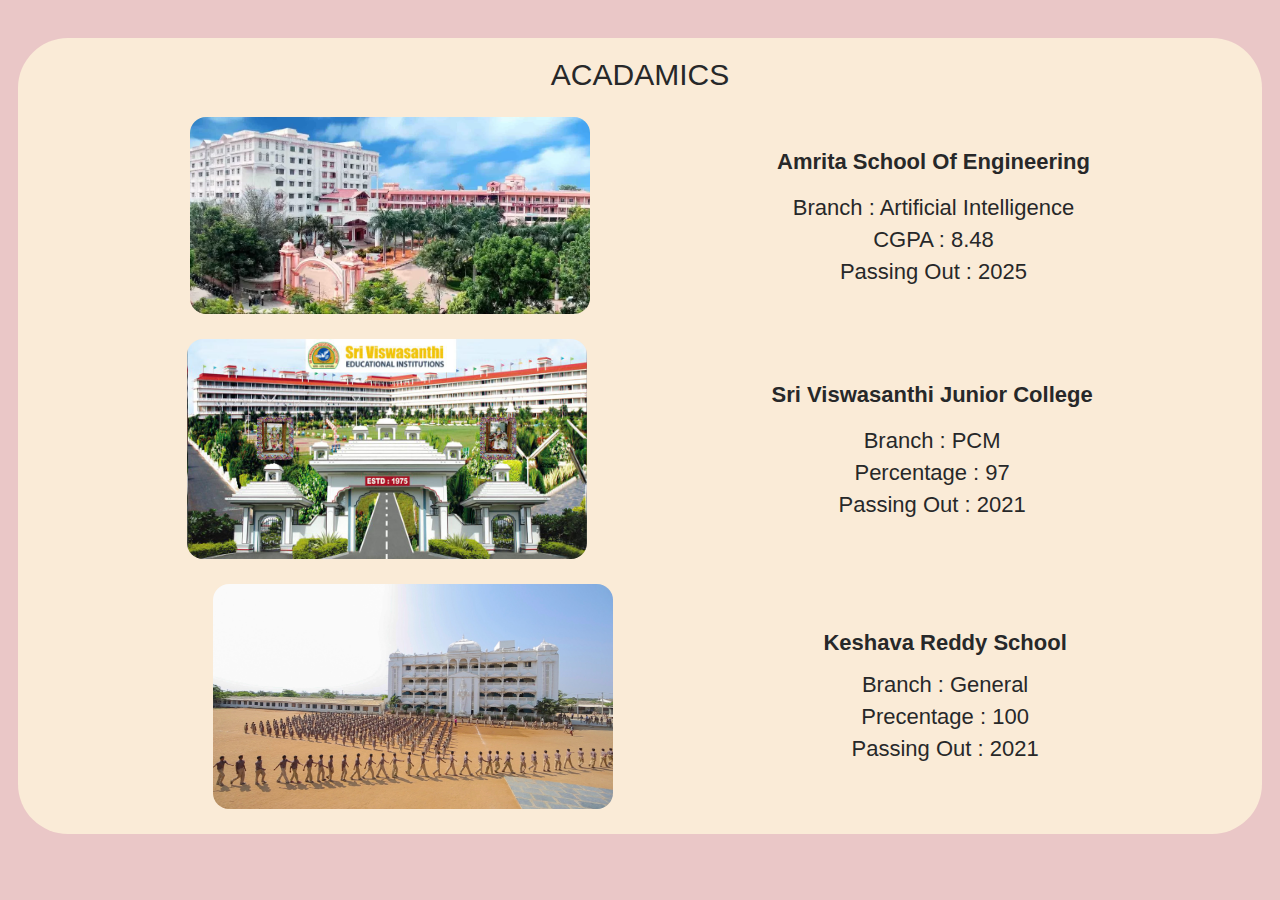
==== Acadamics.html @ 74c780b9 "Add files via upload" ====
<!DOCTYPE html>
<html lang="en">
<head>
  <meta http-equiv="Content-Type" content="text/html; charset=UTF-8">
  <meta name="viewport" content="width=device-width, initial-scale=1.0">
  <link rel="preconnect" href="https://fonts.googleapis.com/">
  <link rel="preconnect" href="https://fonts.gstatic.com/" crossorigin="">
  <link href="https://fonts.googleapis.com/css2?family=Roboto:wght@400;500&amp;display=swap" rel="stylesheet">
  <link rel="stylesheet" href="website.css">
  <link rel="icon" href="image.png">
  <title>Acadamics</title>
</head>
<body>
  <div class="middle-container">
    <div class="about">
      ACADAMICS
    </div>
    <div class="introduction">
        <img class="intro-image" src="amrita-school-of-engineering-bangalore.png" alt="Introduction Picture">
        <div>
          <p class="intro-info">Amrita School Of Engineering </p> 
          <p class="intro1">Branch : Artificial Intelligence</p>
          <p class="intro1">CGPA : 8.48</p>
          <p class="intro1">Passing Out : 2025</p>
        </div>
    </div>

    <div class="introduction">
      <img class="intro-image" src="College.jpg" alt="Introduction Picture">
      <div>
        <p class="intro-info">Sri Viswasanthi Junior College </p> 
        <p class="intro1">Branch : PCM</p>
        <p class="intro1">Percentage : 97</p>
        <p class="intro1">Passing Out : 2021</p>
      </div>
    </div>

    <div class="introduction">
      <img class="intro-image" src="Panyam5.jpg" alt="Introduction Picture">
      <div>
        <h2 class="intro-info">Keshava Reddy School </h2> 
        <p class="intro1">Branch : General</p>
        <p class="intro1">Precentage : 100</p>
        <p class="intro1">Passing Out : 2021</p>
      </div>
    </div>
</body>
</html>
---- website.css ----
body{
  font-family: "Open Sans", sans-serif,Arial;
  color: #272829;
  padding :10px 10px; 
  background-color: rgb(234, 199, 199);  
}

.Main-Container{
  background: url(IMG_20240810_232046_0.png) no-repeat bottom left;
  border-radius: 50px;
  height: 100vh;
  opacity: 0.85;
  width: 100%;
}
.image{
  width: 100%;
  height: 100vh;
  object-fit: cover;
  object-position: center;
  position: relative;
  /* opacity: 0.75; */
  border-radius: 50px;
}
.name{
  position: absolute;
  font-weight: 500;
  top: 150px;
  left: 150px;
  align-items: center;
  font-size: 56px;
}

.info{
  position: absolute;
  top: 230px;
  left: 150px;
  align-items: center;
  font-size: 50px;
}
.social-links{
  width: 200px;
  display: flex;
  justify-content: space-between;
  align-items: center;
  position: absolute;
  top: 360px;
  left: 160px;
  transition: opacity 0.25s;
  
}


.sociallink,.sociallink-f,.sociallink-l{
  width: 26px;
  cursor: pointer;
}

.sociallink:hover{
  opacity: 0.5;
}

.sociallink-f:hover{
  opacity: 0.5;
}
.sociallink-l:hover{
  opacity: 0.5;
}
.sociallink-l{
  border-radius: 4px;
}

.sociallink-f{
  border-radius: 16px;
}

a{
  text-decoration: none;
  cursor: auto;
}


.middle-container {
  color: #272829;
  background-color: antiquewhite;
  padding-bottom: 25px;
  border-radius: 50px;
  padding-left: 25px;
  padding-right: 25px;
}


.modify-buttons{
  margin-top: 50px;
  display: flex;
  flex-direction: column;
  row-gap: 15px;
  text-align: center;
}
.Acadamics-button,.Projects-button,.Interests-button{
  border: none;
  font-size: 30px;
  background-color: antiquewhite;
  padding: 6px 16px;
  color: cadetblue;
  border-radius: 10px;
  cursor: pointer;
  font-family: "Open Sans", sans-serif, Arial;
}

.Acadamics-button:hover,.Projects-button:hover,.Interests-button:hover{
  box-shadow: 2px 3px 4px cadetblue;


}
.about{
  text-align: center;
  margin-top: 20px;
  font-size: 30px;
  padding-top: 20px;
}

.introduction{
  margin-top: 25px;
  display: flex;
  flex-direction: row;
  justify-content: space-evenly;
  align-items: center;
}


.intro-image,.skills-image{
  width: 400px;
  margin-right: 40px;
  border-radius: 16px;
}

.intro-info{
  padding-bottom: 12px;
  font-weight: bold;
}



.intro,.intro-info,.skill-info{
  margin-left: 0px;
  font-size: 22px;
  line-height: 30px;
  text-align: center;
}

.intro1{
  margin-top: -16px;
  font-size: 22px;
  text-align: center;

}
.about-spec{
  text-align: center;
  margin-top: 20px;
  font-size: 28px;
  padding-top: 20px;
}

.end-info1{
  font-size: 40px;
  text-align: center;
  color: cadetblue;
}
.end-info2{
  font-size: 30px;
  text-align: center;
  color: cadetblue;
}

.end-info3{  
  font-size: 25px;
  text-align: center;
  font-weight:500;
}

.contact{
  margin-top: 40px;
  font-size: 20px;
  text-align: center;
  margin-bottom: 30px;
}

.mail{
  background-color: antiquewhite;
  padding: 6px 16px;
  color: cadetblue;
  border-radius: 10px;
  cursor: pointer;
}

.social-links-last{
  margin-top: 40px;
  font-size: 20px;
  text-align: center;
  margin-bottom: 30px; 
}

.footer-link{
  color: cadetblue;
  padding: 10px;
  cursor: pointer;
}
.contact{
  margin-top: 40px;
  font-size: 20px;
  text-align: center;
  margin-bottom: 30px;
}
.footer-link:hover{
  color: #F7F5EB;
}
.copyright{
  font-size: 18px;
  color: #F7F5EB;
  padding-left: 10px;
}




@media (max-width:900px){

  .introduction{
    flex-direction: column;
  }
  .social-links{
    margin-top: -30px;
  }
  
  .name{
    font-size: 40px;
  }
  .intro-image,.skills-image{
    margin-left: 28px;
  }
  .info {
    font-size: 30px;
  }
}


@media (max-width:400px){

  .introduction{
    flex-direction: column;
  }
  .social-links{
    margin-top: -60px;
    margin-left: -60px;
    width: 170px;
    
  }
  
  .name{
    font-size: 30px;
    margin-left: -50px;
  }
  .intro-image,.skills-image{
    margin-left: 28px;
    width: 250px;
  }
  .info {
    font-size: 30px;
    margin-left: -50px;
    margin-top: 0px;
  }
  .intro{
    font-size: 18px;
  }
}








/* 
@media (max-width: 768px) {
  h1 {
    font-size: 40px;
  }

  .info {
    font-size: 30px;
  }

  .social-links {
    margin-top: 10px;
  }

  .middle-container {
    margin: 10px 0;
  }

  .about {
    font-size: 24px;
  }

  .intro-image {
    max-width: 300px;
    margin-bottom: 10px;
  }

  .intro {
    font-size: 18px;
  }

  .intro1 {
    font-size: 18px;
  }
} */
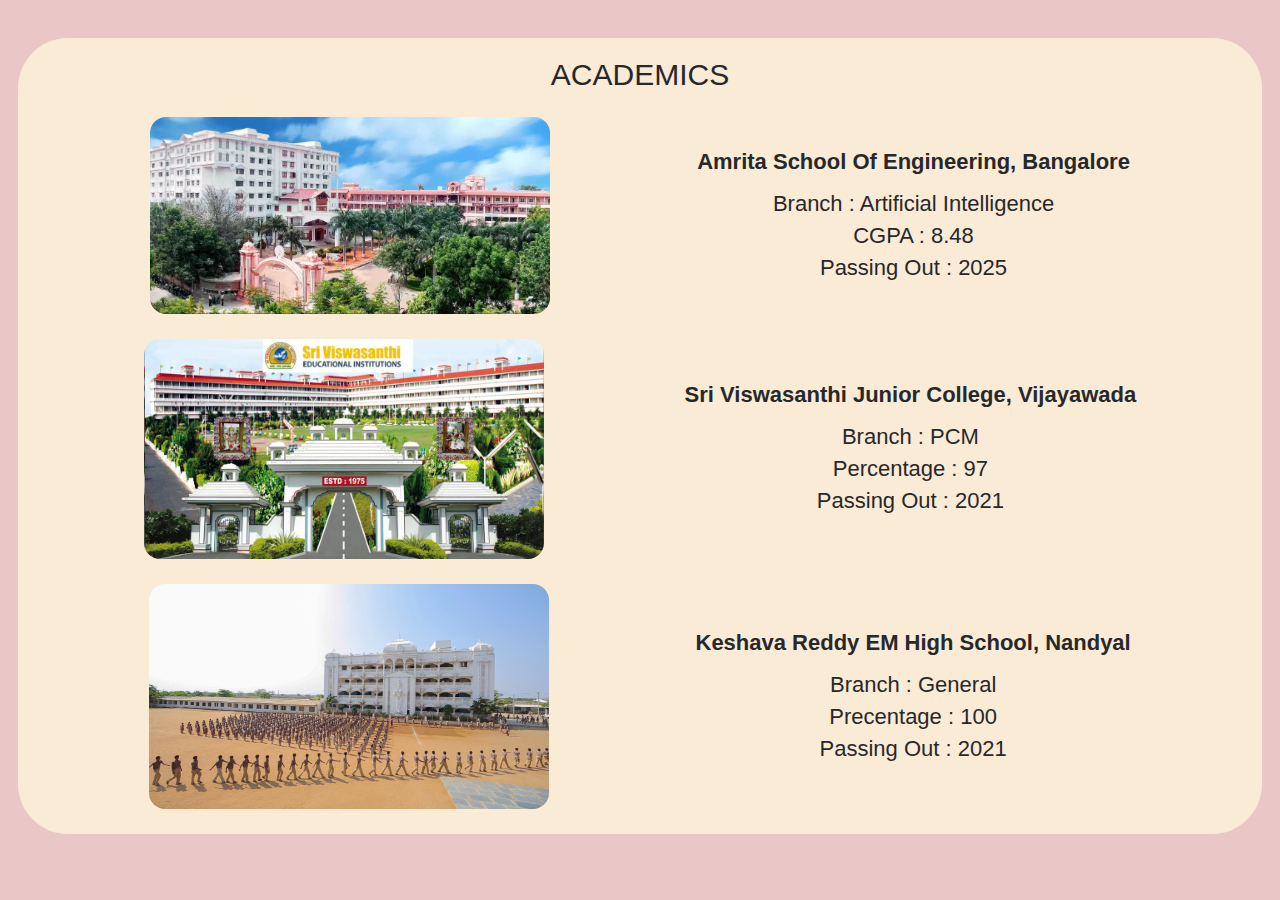
==== commit 850371fd: "Update Acadamics.html" ====
--- a/Acadamics.html
+++ b/Acadamics.html
@@ -13,12 +13,12 @@
 <body>
   <div class="middle-container">
     <div class="about">
-      ACADAMICS
+      ACADEMICS
     </div>
     <div class="introduction">
         <img class="intro-image" src="amrita-school-of-engineering-bangalore.png" alt="Introduction Picture">
         <div>
-          <p class="intro-info">Amrita School Of Engineering </p> 
+          <h2 class="intro-info">Amrita School Of Engineering, Bangalore </h2> 
           <p class="intro1">Branch : Artificial Intelligence</p>
           <p class="intro1">CGPA : 8.48</p>
           <p class="intro1">Passing Out : 2025</p>
@@ -28,7 +28,7 @@
     <div class="introduction">
       <img class="intro-image" src="College.jpg" alt="Introduction Picture">
       <div>
-        <p class="intro-info">Sri Viswasanthi Junior College </p> 
+        <h2 class="intro-info">Sri Viswasanthi Junior College, Vijayawada </h2> 
         <p class="intro1">Branch : PCM</p>
         <p class="intro1">Percentage : 97</p>
         <p class="intro1">Passing Out : 2021</p>
@@ -38,11 +38,11 @@
     <div class="introduction">
       <img class="intro-image" src="Panyam5.jpg" alt="Introduction Picture">
       <div>
-        <h2 class="intro-info">Keshava Reddy School </h2> 
+        <h2 class="intro-info">Keshava Reddy EM High School, Nandyal</h2> 
         <p class="intro1">Branch : General</p>
         <p class="intro1">Precentage : 100</p>
         <p class="intro1">Passing Out : 2021</p>
       </div>
     </div>
 </body>
-</html>+</html>
--- a/website.css
+++ b/website.css
@@ -9,7 +9,7 @@
   background: url(IMG_20240810_232046_0.png) no-repeat bottom left;
   border-radius: 50px;
   height: 100vh;
-  opacity: 0.85;
+  opacity: 0.95;
   width: 100%;
 }
 .image{
@@ -55,6 +55,9 @@
   cursor: pointer;
 }
 
+.sociallink{
+  border-radius: 13px;
+}
 .sociallink:hover{
   opacity: 0.5;
 }
